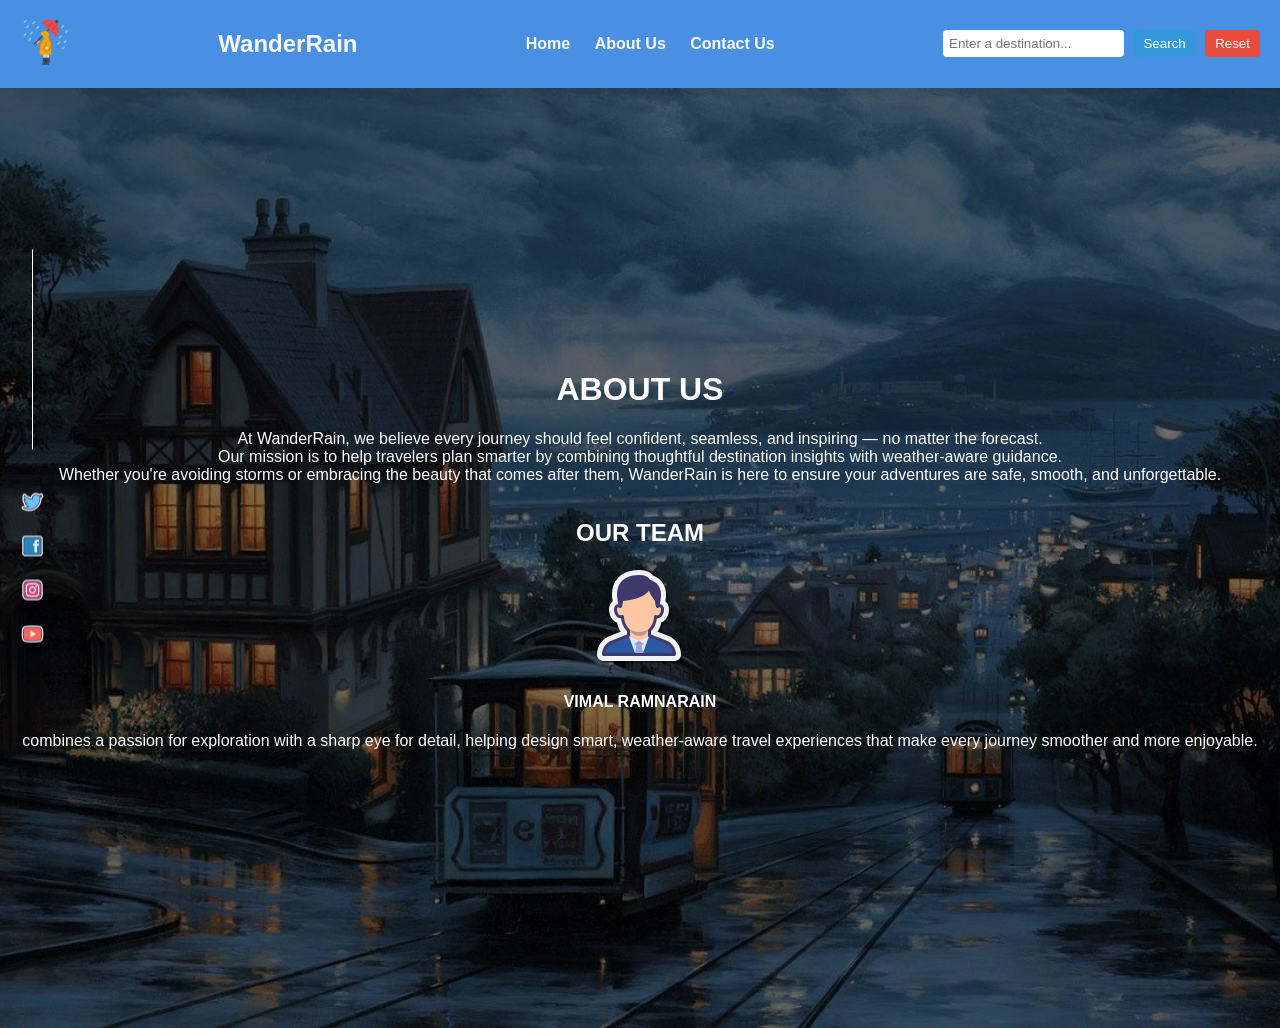
==== about.html @ 63d0768f "Refactoring website structure. \n Adding 'About Us' and 'Contact' pages. \n Adding general .css styl" ====
<!DOCTYPE html>

<html>
    <head>
        <title>About Us</title>
        <link rel="stylesheet" href="./travel_recommendation.css">
    </head>
    <body>
        <div id="navbar"></div>

        <div class="general">
            <container class="about">
                <h1>ABOUT US</h1>
                <p>
                    At WanderRain, we believe every journey should feel
                    confident, seamless, and inspiring — no matter the forecast. <br>
                    Our mission is to help travelers plan smarter by combining 
                    thoughtful destination insights with weather-aware guidance. <br>
                    Whether you're avoiding storms or embracing the beauty that 
                    comes after them, WanderRain is here to ensure your adventures 
                    are safe, smooth, and unforgettable.
                </p>
            </container>
            <container class="team">
                <h2>OUR TEAM</h2>
                <div>
                    <img src="icons/profile.png">
                    <h4>VIMAL RAMNARAIN</h4>
                    <p>
                        combines a passion for exploration with a sharp eye for detail, 
                        helping design smart, weather-aware travel experiences that make 
                        every journey smoother and more enjoyable.
                    </p>
                </div>


            </container>

            
            <div>
                <ul class="iconList">
                    <li><img src="icons/twitter.png"></li>
                    <li><img src="icons/facebook.png"></li>
                    <li><img src="icons/instagram.png"></li>
                    <li><img src="icons/youtube.png"></li>
                </ul>
            </div>
        </div>

        <script>
            fetch("navbar.html")
                .then(response => response.text())
                .then(data => {
                    document.getElementById("navbar").innerHTML = data;
                });
        </script>
    </body>
</html>
---- travel_recommendation.css ----
body {
    margin: 0;
    font-family: Arial, sans-serif;
}

/* *** Navbar container *** */
.navbar {
    display: flex;
    justify-content: space-between;
    align-items: center;
    background-color: #4A90E2;
    padding: 10px 20px;
}

/* Website icon */
.websiteIcon img {
    width: 50px;
}

/* Website name */
.websiteName h2 {
    color: #F9FAFB;
    margin-right: 20px;
}

/* Navigation links */
.navLinks a {
    color: #F9FAFB;
    text-decoration: none;
    margin-right: 20px;
    font-weight: bold;
}

.navLinks a:hover {
    text-decoration: underline;
}

/* Search section */
.searchBar input {
    padding: 6px;
    border-radius: 4px;
    border: none;
}

.searchBar button {
    padding: 6px 10px;
    margin-left: 5px;
    border: none;
    border-radius: 4px;
    cursor: pointer;
}

.searchBtn {
    background-color: #3498db;
    color: white;
}

.resetBtn {
    background-color: #e74c3c;
    color: white;
}

.searchBtn:hover {
    background-color: #6B7280;
}

.resetBtn:hover {
    background-color: #6B7280;
}

/* *** General page style *** */
.general {
    height: 100vh;
    background: 
        linear-gradient(rgba(0,0,0,0.5), rgba(0,0,0,0.5)),
        url("background.jpg");

    background-size: cover;
    background-position: center;
    background-repeat: no-repeat;

    display: flex;
    flex-direction: column;
    justify-content: center;
    align-items: center;

    text-align: center;
    color: white;
    padding: 20px;
}

/* Home page specific styles */
.bookBtn {
    padding: 6px 10px;
    margin-top: 50px;
    margin-left: 5px;
    border: none;
    border-radius: 4px;
    cursor: pointer;
    transition: transform 0.2s ease, opacity 0.2s ease;
}

.bookBtn:hover {
    transform: scale(1.3);
}

.iconList {
    position: fixed;
    left: 20px;
    top: 50%;
    transform: translateY(-50%);

    list-style: none;
    padding: 0;
    margin: 0;

    display: flex;
    flex-direction: column;
    gap: 15px;
}

.iconList img {
    width: 25px; 
    height: 25px;
    cursor: pointer;
    transition: transform 0.2s ease, opacity 0.2s ease;
}

.iconList img:hover {
    transform: scale(1.3);
}

.iconList::before {
    content: "";
    width: 1px;
    height: 200px;
    background: white;
    margin: 0 auto;
    margin-bottom: 25px;
}
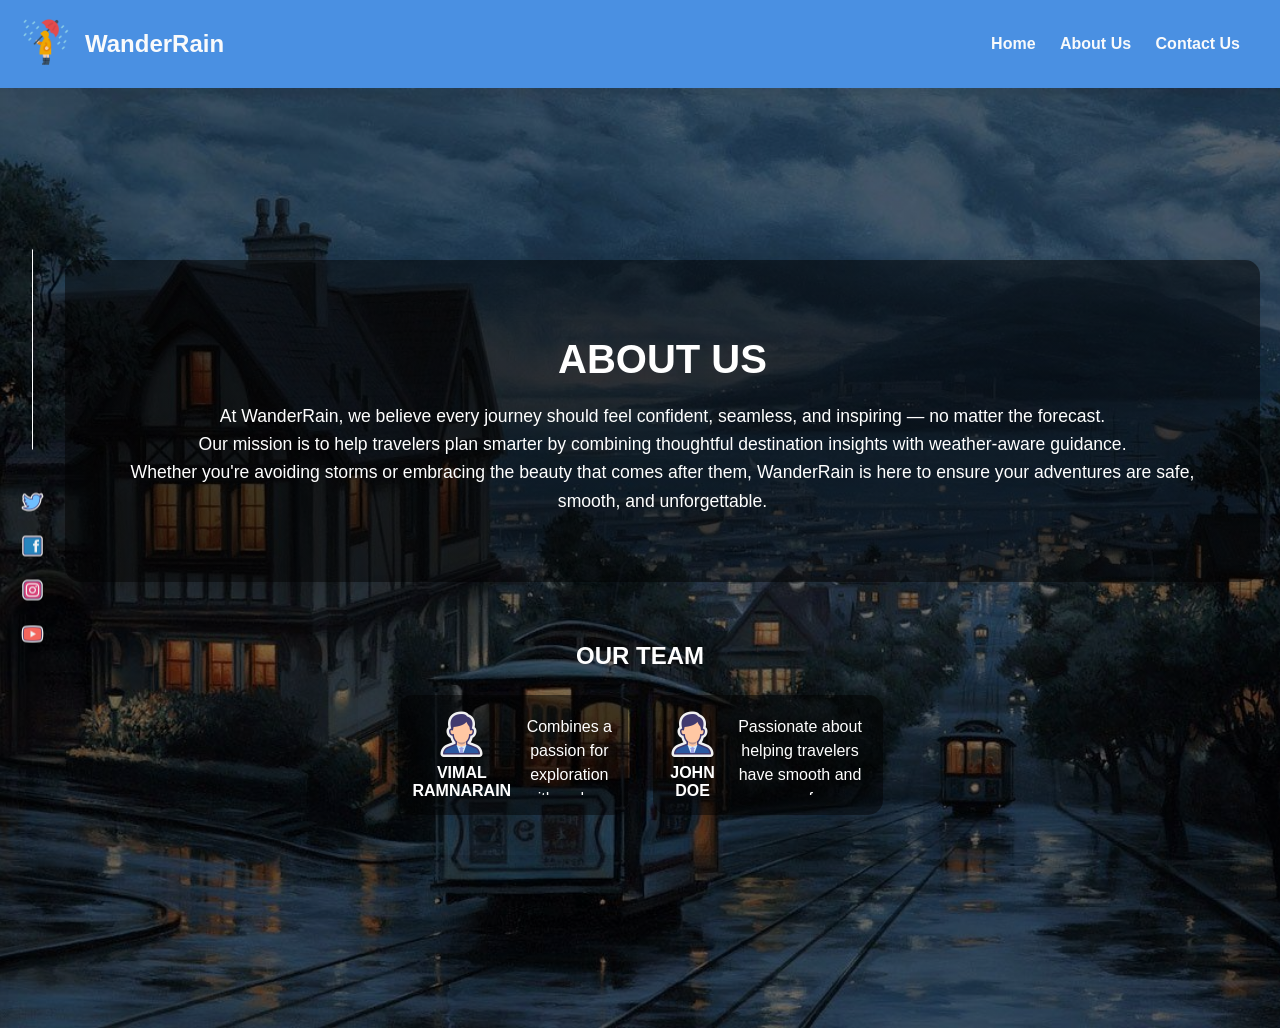
==== commit ab5f6e40: "Refactoring website structure. Adding .js functions to handle searching and button presses. Adding e" ====
--- a/about.html
+++ b/about.html
@@ -9,7 +9,7 @@
         <div id="navbar"></div>
 
         <div class="general">
-            <container class="about">
+            <div class="about">
                 <h1>ABOUT US</h1>
                 <p>
                     At WanderRain, we believe every journey should feel
@@ -20,22 +20,35 @@
                     comes after them, WanderRain is here to ensure your adventures 
                     are safe, smooth, and unforgettable.
                 </p>
-            </container>
-            <container class="team">
+            </div>
+            <div class="team">
                 <h2>OUR TEAM</h2>
                 <div>
-                    <img src="icons/profile.png">
-                    <h4>VIMAL RAMNARAIN</h4>
-                    <p>
-                        combines a passion for exploration with a sharp eye for detail, 
-                        helping design smart, weather-aware travel experiences that make 
-                        every journey smoother and more enjoyable.
-                    </p>
+                    <div class="teamMemberRow">
+                        <div>
+                            <img src="icons/profile.png" alt="Vimal Ramnarain">
+                            <h4>VIMAL RAMNARAIN</h4>
+                        </div>
+                        <p>
+                            Combines a passion for exploration with a sharp eye for detail, 
+                            helping design smart, weather-aware travel experiences that make 
+                            every journey smoother and more enjoyable.
+                        </p>
+                    </div>
+
+                    <div class="teamMemberRow">
+                        <div>
+                            <img src="icons/profile.png" alt="Vimal Ramnarain">
+                            <h4>JOHN DOE</h4>
+                        </div>
+                        <p>
+                            Passionate about helping travelers have smooth and worry-free journeys. 
+                            He is your go-to contact for questions, tips, or assistance with any of 
+                            our travel services.
+                        </p>
+                    </div>
                 </div>
-
-
-            </container>
-
+            </div>
             
             <div>
                 <ul class="iconList">
@@ -48,7 +61,7 @@
         </div>
 
         <script>
-            fetch("navbar.html")
+            fetch("navbar_no_search.html")
                 .then(response => response.text())
                 .then(data => {
                     document.getElementById("navbar").innerHTML = data;
--- a/travel_recommendation.css
+++ b/travel_recommendation.css
@@ -12,8 +12,15 @@
     padding: 10px 20px;
 }
 
+/* Website details container */
+.websiteDetails {
+    align-items: center;
+    display: flex;
+}
+
 /* Website icon */
 .websiteIcon img {
+    margin-right: 15px;
     width: 50px;
 }
 
@@ -51,26 +58,26 @@
 }
 
 .searchBtn {
-    background-color: #3498db;
+    background-color: #3dc782;
     color: white;
 }
 
 .resetBtn {
-    background-color: #e74c3c;
+    background-color: #ec6556;
     color: white;
 }
 
 .searchBtn:hover {
-    background-color: #6B7280;
+    background-color: #03962f;
 }
 
 .resetBtn:hover {
-    background-color: #6B7280;
+    background-color: #f00800;
 }
 
 /* *** General page style *** */
 .general {
-    height: 100vh;
+    min-height: 100vh;
     background: 
         linear-gradient(rgba(0,0,0,0.5), rgba(0,0,0,0.5)),
         url("background.jpg");
@@ -89,7 +96,42 @@
     padding: 20px;
 }
 
-/* Home page specific styles */
+.iconList {
+    position: fixed;
+    left: 20px;
+    top: 50%;
+    transform: translateY(-50%);
+
+    list-style: none;
+    padding: 0;
+    margin: 0;
+
+    display: flex;
+    flex-direction: column;
+    gap: 15px;
+}
+
+.iconList img {
+    width: 25px; 
+    height: 25px;
+    cursor: pointer;
+    transition: transform 0.2s ease, opacity 0.2s ease;
+}
+
+.iconList img:hover {
+    transform: scale(1.3);
+}
+
+.iconList::before {
+    content: "";
+    width: 1px;
+    height: 200px;
+    background: white;
+    margin: 0 auto;
+    margin-bottom: 25px;
+}
+
+/* *** Home page specific styles *** */
 .bookBtn {
     padding: 6px 10px;
     margin-top: 50px;
@@ -104,38 +146,199 @@
     transform: scale(1.3);
 }
 
-.iconList {
-    position: fixed;
-    left: 20px;
-    top: 50%;
-    transform: translateY(-50%);
-
-    list-style: none;
-    padding: 0;
+/* *** About page specific styles *** */
+.about {
+    background: linear-gradient(rgba(0,0,0,0.5), rgba(0,0,0,0.5));
+    padding: 50px;
+    margin-left: 45px;
+    border-radius: 15px;
+    box-shadow: 0 10px 20px rgba(0,0,0,0.1);
+    
+    text-align: center
+}
+
+.about h1 {
+    font-size: 2.5rem;
+    margin-bottom: 20px;
+}
+
+.about p {
+    font-size: 1.1rem;
+    line-height: 1.6;
+}
+
+.team {
+    background: none;
+    padding: 40px;
+    border-radius: 15px;
+    box-shadow: 0 10px 20px rgba(0,0,0,0.1);
+    text-align: center;
+}
+
+.team h2 {
+    text-align: center;
+    margin-bottom: 25px;
+}
+
+.team > div {
+    display: flex;
+    flex-direction: row;
+    gap: 25px;
+    max-width: 500px;
+}
+
+.teamMemberRow {
+    background: linear-gradient(rgba(0,0,0,0.5), rgba(0,0,0,0.5));
+    padding: 15px;
+    border-radius: 15px;
+    box-shadow: 0 10px 20px rgba(0,0,0,0.1);
+    max-width: 200px;
+
+    display: flex;
+    align-items: center;
+    gap: 15px;
+}
+
+.teamMemberRow img {
+    width: 50px;
+    height: 50px;
+    object-fit: cover;
+}
+
+.teamMemberRow h4 {
+    font-size: 1rem;
     margin: 0;
-
+}
+
+.team > div p {
+    margin: 0;
+    font-size: 1rem;
+    line-height: 1.5;
+    
+    max-height: 80px;
+    overflow: hidden;
+    text-overflow: ellipsis;
+    display: -webkit-box;
+    line-clamp: 4;
+    -webkit-box-orient: vertical;
+}
+
+/* *** Contact page specific styles *** */
+.contactContainer {
+    max-width: 600px;
+    margin: 80px auto;
+    padding: 40px;
+
+    background: linear-gradient(rgba(0,0,0,0.5), rgba(0,0,0,0.5));
+    border-radius: 12px;
+    box-shadow: 0 10px 30px rgba(0, 0, 0, 0.1);
+
+    text-align: center
+}
+
+.contactForm {
+    margin: 80px auto;
+    padding: 40px;
+
+    background: linear-gradient(rgba(0,0,0,0.5), rgba(0,0,0,0.5));
+    border-radius: 12px;
+    box-shadow: 0 10px 30px rgba(0, 0, 0, 0.1);
+
+    text-align: center
+}
+
+.formGroup {
     display: flex;
     flex-direction: column;
-    gap: 15px;
-}
-
-.iconList img {
-    width: 25px; 
-    height: 25px;
+    margin-bottom: 20px;
+}
+
+.formRow {
+    display: flex;
+    gap: 20px;
+}
+
+.contactForm input,
+.contactForm textarea {
+    padding: 12px;
+    border: 1px solid #ddd;
+    border-radius: 6px;
+    font-size: 14px;
+    margin-top: 6px;
+    resize: none;
+}
+
+.submitBtn {
+    padding: 12px 20px;
+    border: none;
+    border-radius: 6px;
+    background-color: #4A90E2;
+    color: white;
+    font-size: 14px;
     cursor: pointer;
     transition: transform 0.2s ease, opacity 0.2s ease;
 }
 
-.iconList img:hover {
-    transform: scale(1.3);
-}
-
-.iconList::before {
-    content: "";
-    width: 1px;
-    height: 200px;
-    background: white;
-    margin: 0 auto;
-    margin-bottom: 25px;
-}
-
+.submitBtn:hover {
+    transform: scale(1.15);
+    background-color: #357ABD;
+}
+
+/* *** Result card display *** */
+.resultsContainer {
+    position: absolute;
+    top: 100px;
+    left: 75%;
+    transform: translateX(-75%);
+    width: 500px;
+
+    max-height: calc(100vh - 80px);
+    overflow-y: auto;
+    overflow-x: hidden;
+
+    display: flex;
+    flex-wrap: wrap;
+    flex-direction: column;
+    gap: 20px;
+    padding: 10px;
+
+    pointer-events: auto;
+
+    backdrop-filter: blur(8px);
+    border-radius: 12px;
+}
+
+/* Cards */
+.resultCard {
+    flex: 0 1 250px;
+    background: linear-gradient(rgba(0,0,0,0.5), rgba(0,0,0,0.5));
+    border-radius: 12px;
+    box-shadow: 0 6px 20px rgba(0,0,0,0.15);
+    overflow: hidden;
+    text-align: center;
+    transition: transform 0.2s ease;
+}
+
+.resultCard:hover {
+    transform: translateY(-5px);
+}
+
+.resultCard img {
+    width: 100%;
+    height: 150px;
+    object-fit: cover;
+    border-bottom: 1px solid #eee;
+}
+
+.resultCard h3 {
+    color: white;
+    margin: 10px 0 5px 0;
+    font-size: 1.1rem;
+}
+
+.resultCard p {
+    padding: 0 10px 15px 10px;
+    font-size: 0.9rem;
+    color: white;
+    line-height: 1.3;
+}
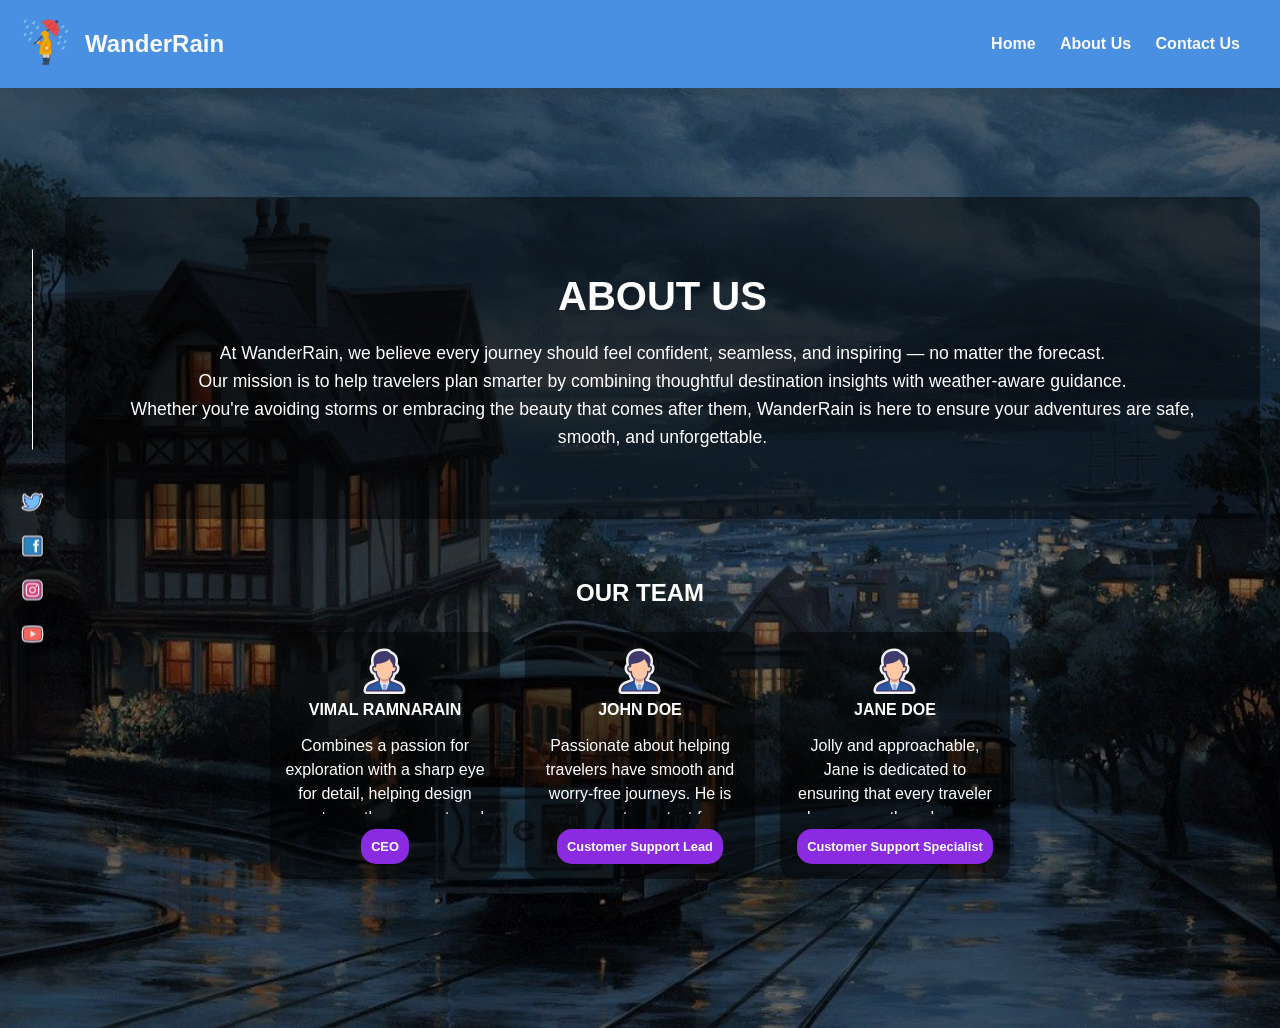
==== commit ff1a67b1: "Adding missing title to team members. Adding placeholder for additional team members. Adjusting styl" ====
--- a/about.html
+++ b/about.html
@@ -34,7 +34,11 @@
                             helping design smart, weather-aware travel experiences that make 
                             every journey smoother and more enjoyable.
                         </p>
+                        <div>
+                            <h5>CEO</h5>
+                        </div>
                     </div>
+                    
 
                     <div class="teamMemberRow">
                         <div>
@@ -46,6 +50,25 @@
                             He is your go-to contact for questions, tips, or assistance with any of 
                             our travel services.
                         </p>
+                        <div>
+                            <h5>Customer Support Lead</h5>
+                        </div>
+                    </div>
+
+                                        <div class="teamMemberRow">
+                        <div>
+                            <img src="icons/profile.png" alt="Vimal Ramnarain">
+                            <h4>JANE DOE</h4>
+                        </div>
+                        <p>
+                            Jolly and approachable, Jane is dedicated to ensuring that every traveler 
+                            has a smooth and worry-free experience. Whether you have questions, need tips, 
+                            or require assistance with any of our travel services, Jane is your go-to contact 
+                            for friendly and helpful support.
+                        </p>
+                        <div>
+                            <h5>Customer Support Specialist</h5>
+                        </div>
                     </div>
                 </div>
             </div>
--- a/travel_recommendation.css
+++ b/travel_recommendation.css
@@ -183,8 +183,11 @@
 .team > div {
     display: flex;
     flex-direction: row;
+    flex-wrap: wrap;
+    justify-content: center;
+
     gap: 25px;
-    max-width: 500px;
+    max-width: 800px;
 }
 
 .teamMemberRow {
@@ -195,6 +198,7 @@
     max-width: 200px;
 
     display: flex;
+    flex-direction: column;
     align-items: center;
     gap: 15px;
 }
@@ -210,6 +214,14 @@
     margin: 0;
 }
 
+.teamMemberRow h5 {
+    background: blueviolet;
+    padding: 10px;
+    border-radius: 15px;
+
+    font-size: 0.8rem;
+    margin: 0;
+}
 .team > div p {
     margin: 0;
     font-size: 1rem;
